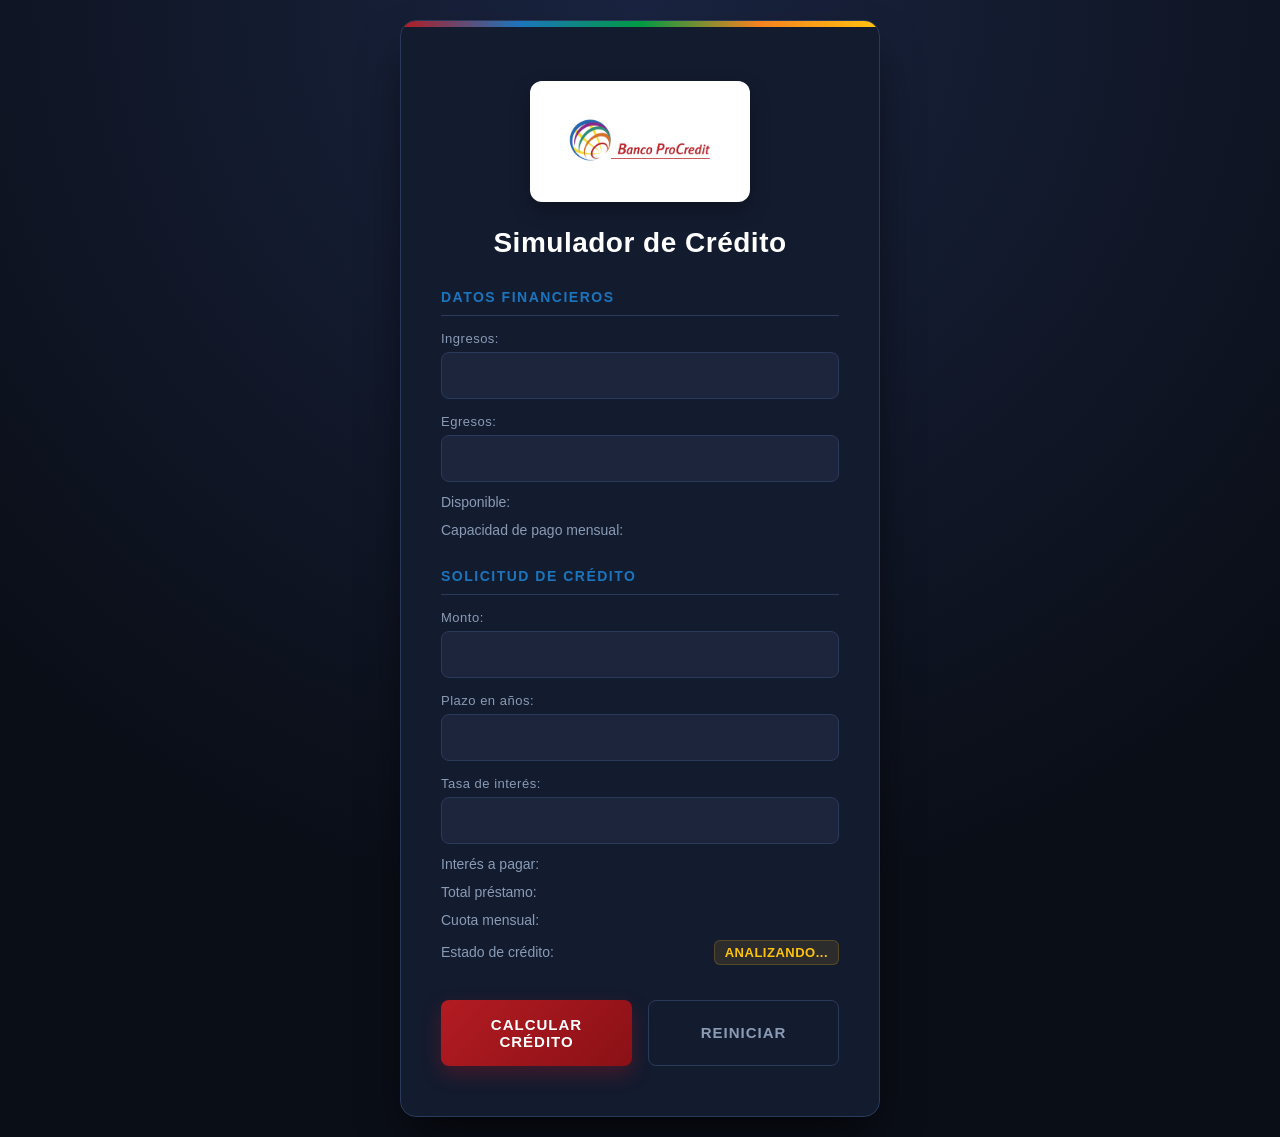
==== index.html @ d9cc6722 "Cambio de nombre a archivo html principal" ====
<!DOCTYPE html>
<html lang="es">
<head>
    <meta charset="UTF-8">
    <meta name="viewport" content="width=device-width, initial-scale=1.0">
    <title>Simulador de Crédito</title>
    <link rel="stylesheet" href="simulador.css">
    <script src="simulador.js"></script>
    <script src="funciones.js"></script>
    <script src="utilitarios.js"></script>
</head>
<body>

    <div class="container">
        <!-- Integración elegante del logo del banco -->
        <div class="logo-header">
            <img src="bancoLogo.png" alt="Banco ProCredit Logo" class="bank-logo">
        </div>

        <h1>Simulador de Crédito</h1>

        <h2>Datos financieros</h2>
        <label for="txtIngresos">Ingresos:</label>
        <input type="text" id="txtIngresos">

        <label for="txtEgresos">Egresos:</label>
        <input type="text" id="txtEgresos">

        <p>Disponible: <span id="spnDisponible"></span></p>
        <p>Capacidad de pago mensual: <span id="spnCapacidadPago"></span></p>

        <h2>Solicitud de crédito</h2>
        <label for="txtMonto">Monto:</label>
        <input type="text" id="txtMonto">

        <label for="txtPlazo">Plazo en años:</label>
        <input type="text" id="txtPlazo">

        <label for="txtTasaInteres">Tasa de interés:</label>
        <input type="text" id="txtTasaInteres">

        <p>Interés a pagar: <span id="spnInteresPagar"></span></p>
        <p>Total préstamo: <span id="spnTotalPrestamo"></span></p>
        <p>Cuota mensual: <span id="spnCuotaMensual"></span></p>
        <p>Estado de crédito: <span id="spnEstadoCredito">ANALIZANDO...</span></p>

        <div class="buttons">
            <button id="btnCalcularCredito" onclick="calcular()">Calcular Crédito</button>
            <button id="btnReiniciar">Reiniciar</button>
        </div>
    </div>

</body>
</html>
---- simulador.css ----
/* =========================================
   VARIABLES DE MARCA Y TEMA OSCURO EJECUTIVO
   ========================================= */
:root {
    /* Colores extraídos del Logo de Banco ProCredit */
    --brand-red: #B31B22;
    --brand-blue: #1C75BC;
    --brand-green: #009A44;
    --brand-orange: #F58220;
    --brand-yellow: #FFC20E;
    
    /* Paleta Oscura Financiera */
    --bg-body: #0A0E17;       /* Azul profundo casi negro */
    --bg-card: #131B2F;       /* Azul pizarra oscuro para la tarjeta */
    --bg-input: #1C253C;      /* Fondo de los inputs */
    --border-color: #2A3A5A;  /* Bordes sutiles */
    --text-main: #E2E8F0;     /* Texto principal claro */
    --text-muted: #8A9BB5;    /* Texto secundario atenuado */
    --text-highlight: #FFFFFF;/* Blanco puro para valores */
    
    --radius-card: 16px;
    --radius-input: 8px;
    --shadow-card: 0 25px 50px -12px rgba(0, 0, 0, 0.7);
}

/* =========================================
   RESETEO Y ESTILOS BASE
   ========================================= */
* {
    box-sizing: border-box;
}

body {
    font-family: 'Segoe UI', Arial, sans-serif;
    background-color: var(--bg-body);
    /* Degradado radial sutil para dar profundidad */
    background-image: radial-gradient(circle at 50% 0%, #1a2440 0%, var(--bg-body) 70%);
    margin: 0;
    padding: 20px;
    min-height: 100vh;
    display: flex;
    justify-content: center;
    align-items: center;
}

/* =========================================
   CONTENEDOR PRINCIPAL (Responsive)
   ========================================= */
.container {
    width: 100%;
    max-width: 480px;
    padding: 35px 30px;
    background-color: var(--bg-card);
    border-radius: var(--radius-card);
    box-shadow: var(--shadow-card);
    border: 1px solid var(--border-color);
    position: relative;
    overflow: hidden;
    transition: all 0.3s ease;
}

/* Línea decorativa superior con los 5 colores del logo */
.container::before {
    content: '';
    position: absolute;
    top: 0;
    left: 0;
    width: 100%;
    height: 6px;
    background: linear-gradient(90deg, 
        var(--brand-red) 0%, 
        var(--brand-blue) 25%, 
        var(--brand-green) 50%, 
        var(--brand-orange) 75%, 
        var(--brand-yellow) 100%
    );
}

/* =========================================
   INTEGRACIÓN DEL LOGO
   ========================================= */
.logo-header {
    display: flex;
    justify-content: center;
    margin-bottom: 25px;
    margin-top: 10px;
}

.bank-logo {
    max-width: 220px;
    height: auto;
    /* Contenedor tipo insignia para integrar el logo elegantemente */
    background-color: #ffffff;
    padding: 12px 24px;
    border-radius: 12px;
    box-shadow: 0 8px 20px rgba(0, 0, 0, 0.3);
    object-fit: contain;
    transition: transform 0.3s ease;
}

.bank-logo:hover {
    transform: scale(1.02);
}

/* =========================================
   TIPOGRAFÍA
   ========================================= */
h1 {
    text-align: center;
    margin: 0 0 30px 0;
    color: var(--text-highlight);
    font-size: 24px;
    font-weight: 600;
    letter-spacing: 0.5px;
}

h2 {
    margin-top: 30px;
    margin-bottom: 15px;
    font-size: 14px;
    color: var(--brand-blue);
    font-weight: 700;
    text-transform: uppercase;
    letter-spacing: 1.5px;
    border-bottom: 1px solid var(--border-color);
    padding-bottom: 10px;
}

label {
    display: block;
    margin-top: 15px;
    font-weight: 500;
    color: var(--text-muted);
    font-size: 13px;
    letter-spacing: 0.5px;
}

/* =========================================
   INPUTS (Campos de texto)
   ========================================= */
input {
    width: 100%;
    padding: 14px;
    margin-top: 6px;
    border-radius: var(--radius-input);
    border: 1px solid var(--border-color);
    background-color: var(--bg-input);
    font-size: 15px;
    color: var(--text-highlight);
    transition: all 0.3s ease;
    box-sizing: border-box;
}

input:focus {
    outline: none;
    border-color: var(--brand-blue);
    box-shadow: 0 0 0 4px rgba(28, 117, 188, 0.2);
    background-color: #212D4A;
}

/* =========================================
   RESULTADOS (Párrafos y Spans)
   ========================================= */
p {
    margin-top: 12px;
    margin-bottom: 12px;
    font-size: 14px;
    color: var(--text-muted);
    display: flex;
    justify-content: space-between;
    align-items: center;
    flex-wrap: wrap;
    gap: 5px;
}

span {
    font-weight: 600;
    color: var(--text-highlight);
    font-size: 15px;
}

/* Estilo específico para el estado del crédito (Dashboard) */
#spnEstadoCredito {
    color: var(--brand-yellow);
    padding: 4px 10px;
    background-color: rgba(255, 194, 14, 0.1);
    border-radius: 6px;
    border: 1px solid rgba(255, 194, 14, 0.2);
    font-size: 13px;
    letter-spacing: 0.5px;
}

/* =========================================
   BOTONES
   ========================================= */
.buttons {
    margin-top: 35px;
    display: flex;
    flex-direction: column;
    gap: 12px;
}

button {
    width: 100%;
    padding: 16px;
    border: none;
    border-radius: var(--radius-input);
    font-size: 15px;
    font-weight: 700;
    cursor: pointer;
    transition: all 0.3s ease;
    text-transform: uppercase;
    letter-spacing: 1px;
}

button:active {
    transform: translateY(2px);
}

/* Botón Calcular (Acción Principal - Rojo ProCredit) */
#btnCalcularCredito {
    background: linear-gradient(135deg, var(--brand-red), #8a1116);
    color: #ffffff;
    box-shadow: 0 8px 20px rgba(179, 27, 34, 0.3);
}

#btnCalcularCredito:hover {
    background: linear-gradient(135deg, #d11e26, var(--brand-red));
    box-shadow: 0 10px 25px rgba(179, 27, 34, 0.4);
}

/* Botón Reiniciar (Acción Secundaria - Estilo Fantasma) */
#btnReiniciar {
    background-color: transparent;
    color: var(--text-muted);
    border: 1px solid var(--border-color);
}

#btnReiniciar:hover {
    background-color: var(--bg-input);
    color: var(--text-highlight);
    border-color: var(--text-muted);
}

/* =========================================
   MEDIA QUERIES (Responsive para PC y Tablets)
   ========================================= */

/* Tablets y pantallas más grandes */
@media (min-width: 600px) {
    .container {
        padding: 50px 40px;
    }
    
    h1 {
        font-size: 28px;
    }

    /* En pantallas grandes, los botones se alinean horizontalmente */
    .buttons {
        flex-direction: row;
        justify-content: space-between;
    }

    button {
        width: 48%;
    }
}

/* Móviles muy pequeños (ajuste fino) */
@media (max-width: 360px) {
    .container {
        padding: 30px 20px;
    }
    
    h1 {
        font-size: 20px;
    }

    .bank-logo {
        max-width: 180px;
        padding: 10px 15px;
    }
}
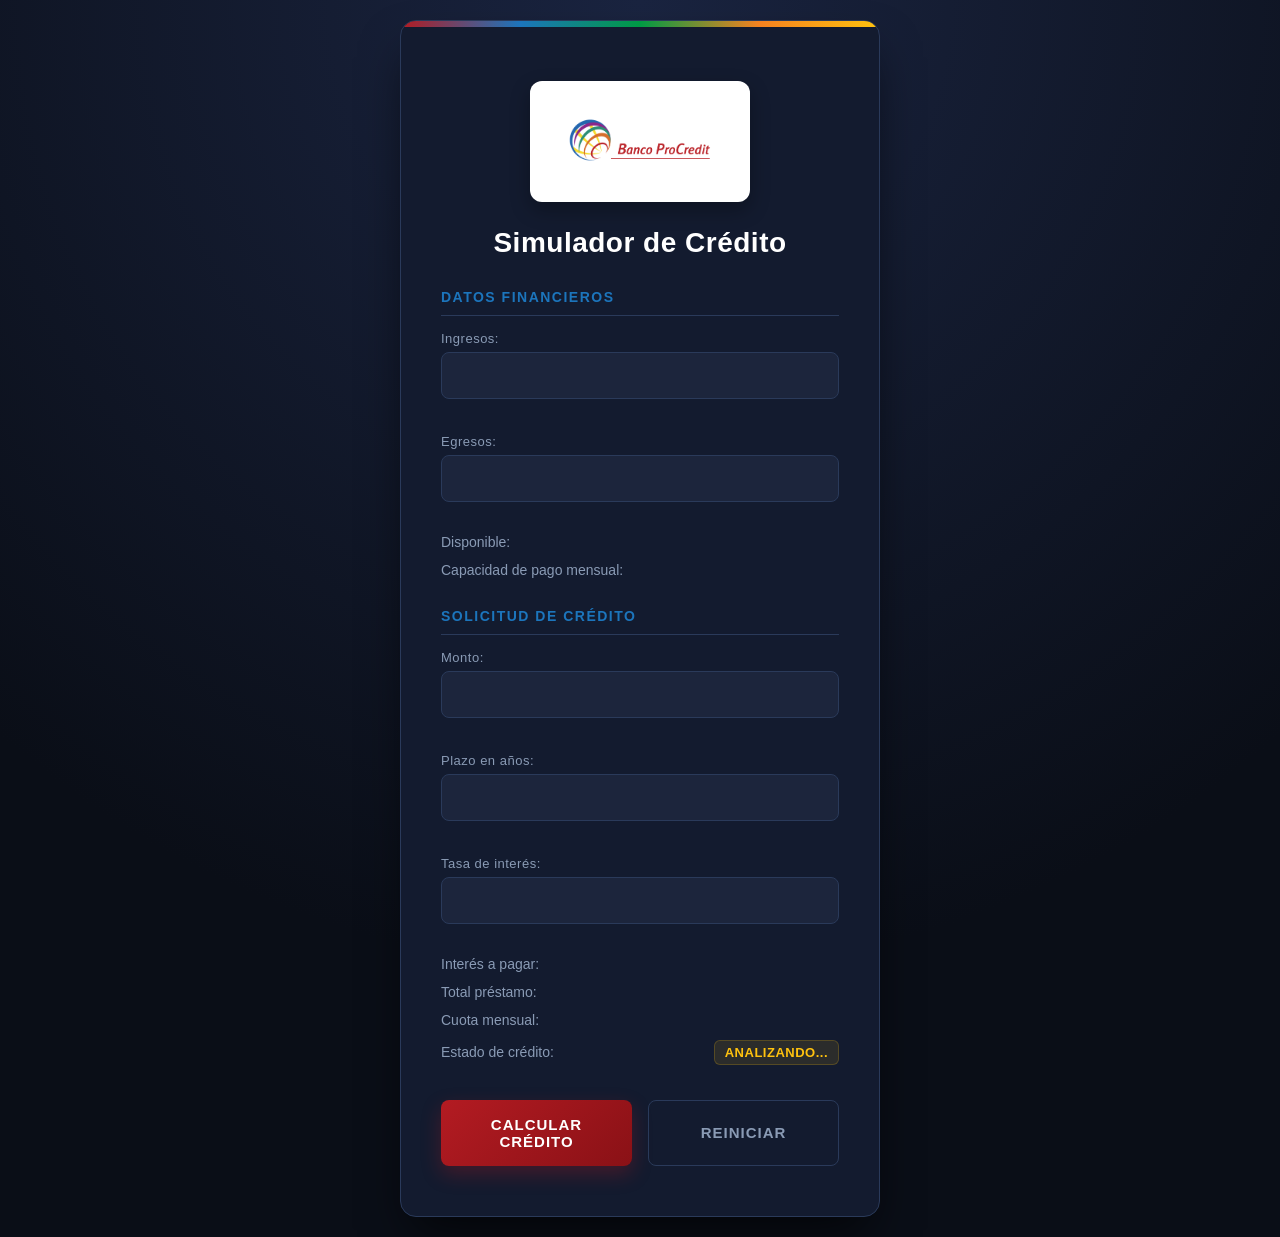
==== commit 3cab1b87: "Validaciones con IA" ====
--- a/index.html
+++ b/index.html
@@ -20,24 +20,31 @@
         <h1>Simulador de Crédito</h1>
 
         <h2>Datos financieros</h2>
+        
         <label for="txtIngresos">Ingresos:</label>
         <input type="text" id="txtIngresos">
+        <span class="error-message" id="error-txtIngresos"></span>
 
         <label for="txtEgresos">Egresos:</label>
         <input type="text" id="txtEgresos">
+        <span class="error-message" id="error-txtEgresos"></span>
 
         <p>Disponible: <span id="spnDisponible"></span></p>
         <p>Capacidad de pago mensual: <span id="spnCapacidadPago"></span></p>
 
         <h2>Solicitud de crédito</h2>
+        
         <label for="txtMonto">Monto:</label>
         <input type="text" id="txtMonto">
+        <span class="error-message" id="error-txtMonto"></span>
 
         <label for="txtPlazo">Plazo en años:</label>
         <input type="text" id="txtPlazo">
+        <span class="error-message" id="error-txtPlazo"></span>
 
         <label for="txtTasaInteres">Tasa de interés:</label>
         <input type="text" id="txtTasaInteres">
+        <span class="error-message" id="error-txtTasaInteres"></span>
 
         <p>Interés a pagar: <span id="spnInteresPagar"></span></p>
         <p>Total préstamo: <span id="spnTotalPrestamo"></span></p>
--- a/simulador.css
+++ b/simulador.css
@@ -281,4 +281,17 @@
         max-width: 180px;
         padding: 10px 15px;
     }
+}
+.error-message {
+    color: #B31B22;
+    font-style: italic;
+    font-size: 12px;
+    display: block;
+    margin-top: 4px;
+    min-height: 16px;
+}
+
+.input-error {
+    border-color: #B31B22 !important;
+    box-shadow: 0 0 0 3px rgba(179, 27, 34, 0.15) !important;
 }
